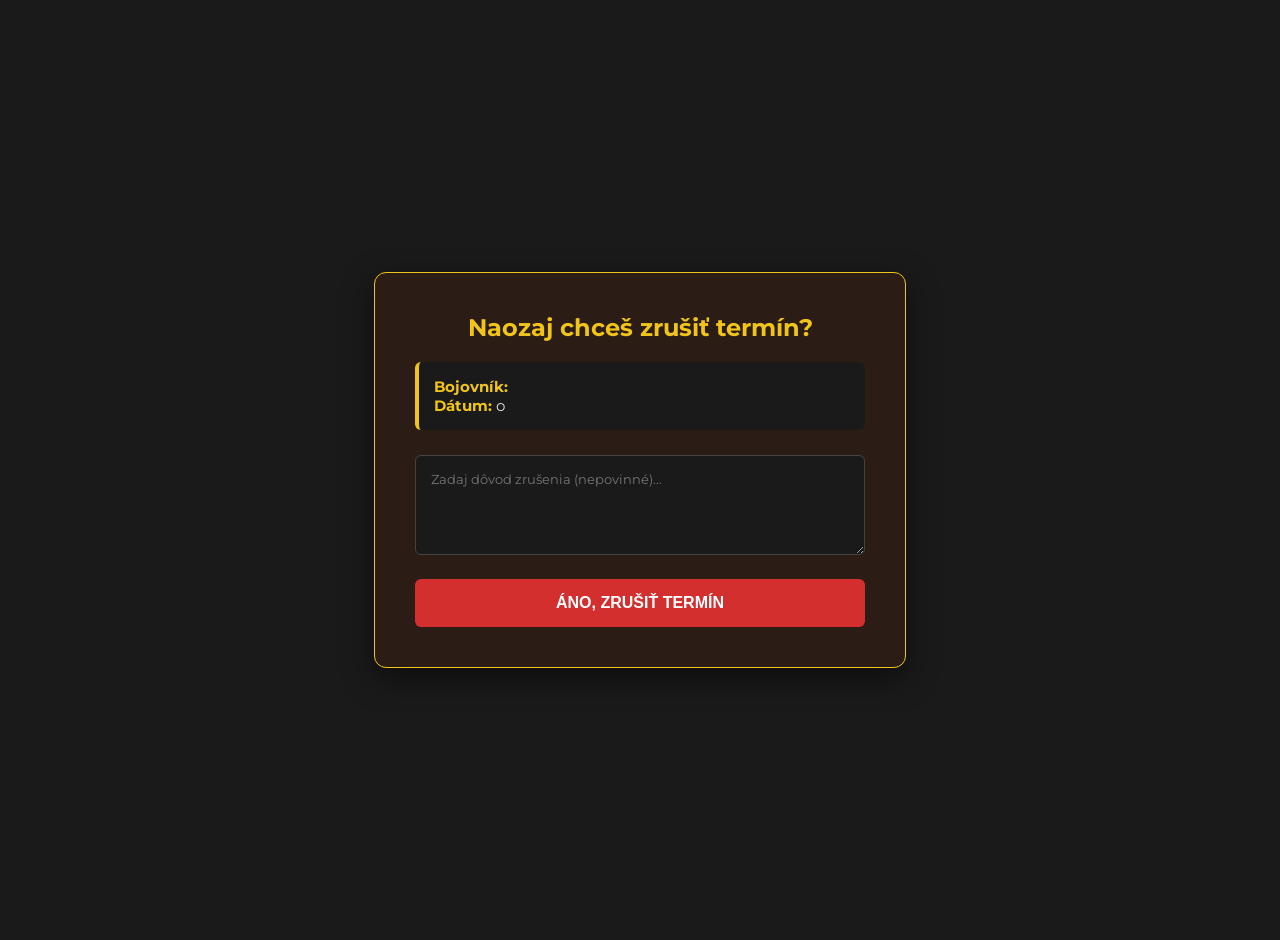
==== CancelPage.html @ 71ecc571 "razantne zmeny v kode, bug fixes atd" ====
<!DOCTYPE html>
<html lang="sk">
<head>
  <meta charset="UTF-8">
  <meta name="viewport" content="width=device-width, initial-scale=1.0">
  <title>Zrušenie termínu | Barbar Shop</title>
  <link href="https://fonts.googleapis.com/css2?family=Montserrat:wght@400;600;700&display=swap" rel="stylesheet">
  <style>
    body {
      font-family: 'Montserrat', sans-serif;
      background-color: #1a1a1a;
      color: #e0e0e0;
      margin: 0;
      padding: 20px;
      display: flex;
      justify-content: center;
      align-items: center;
      min-height: 100vh;
    }
    .card {
      background-color: #2b1d16;
      border: 1px solid #f0c419;
      border-radius: 12px;
      padding: 40px;
      max-width: 450px;
      width: 100%;
      box-shadow: 0 10px 30px rgba(0,0,0,0.5);
      text-align: center;
    }
    h2 {
      color: #f0c419;
      margin-top: 0;
    }
    .details {
      background-color: #1a1a1a;
      padding: 15px;
      border-radius: 6px;
      margin-bottom: 25px;
      text-align: left;
      font-size: 15px;
      border-left: 4px solid #f0c419;
    }
    .details b { color: #f0c419; }
    textarea {
      width: 100%;
      background-color: #1a1a1a;
      border: 1px solid #444;
      color: #fff;
      padding: 15px;
      border-radius: 6px;
      font-family: inherit;
      resize: vertical;
      min-height: 100px;
      box-sizing: border-box;
      margin-bottom: 20px;
    }
    textarea:focus {
      outline: none;
      border-color: #f0c419;
    }
    .btn {
      background-color: #d32f2f;
      color: white;
      border: none;
      padding: 15px 25px;
      font-size: 16px;
      font-weight: bold;
      border-radius: 6px;
      cursor: pointer;
      width: 100%;
      transition: background-color 0.3s;
    }
    .btn:hover { background-color: #b71c1c; }
  </style>
</head>
<body>
  <div class="card">
    <h2>Naozaj chceš zrušiť termín?</h2>
    
    <div class="details">
      <b>Bojovník:</b> <?= meno ?><br>
      <b>Dátum:</b> <?= datum ?> o <?= cas ?>
    </div>

    <form method="GET" action="<?= scriptUrl ?>" target="_top">
      <input type="hidden" name="action" value="executeCancel">
      <input type="hidden" name="id" value="<?= id ?>">
      <input type="hidden" name="role" value="<?= role ?>">
      
      <textarea name="dovod" placeholder="Zadaj dôvod zrušenia (nepovinné)..."></textarea>
      
      <button type="submit" class="btn">ÁNO, ZRUŠIŤ TERMÍN</button>
    </form>
  </div>
</body>
</html>
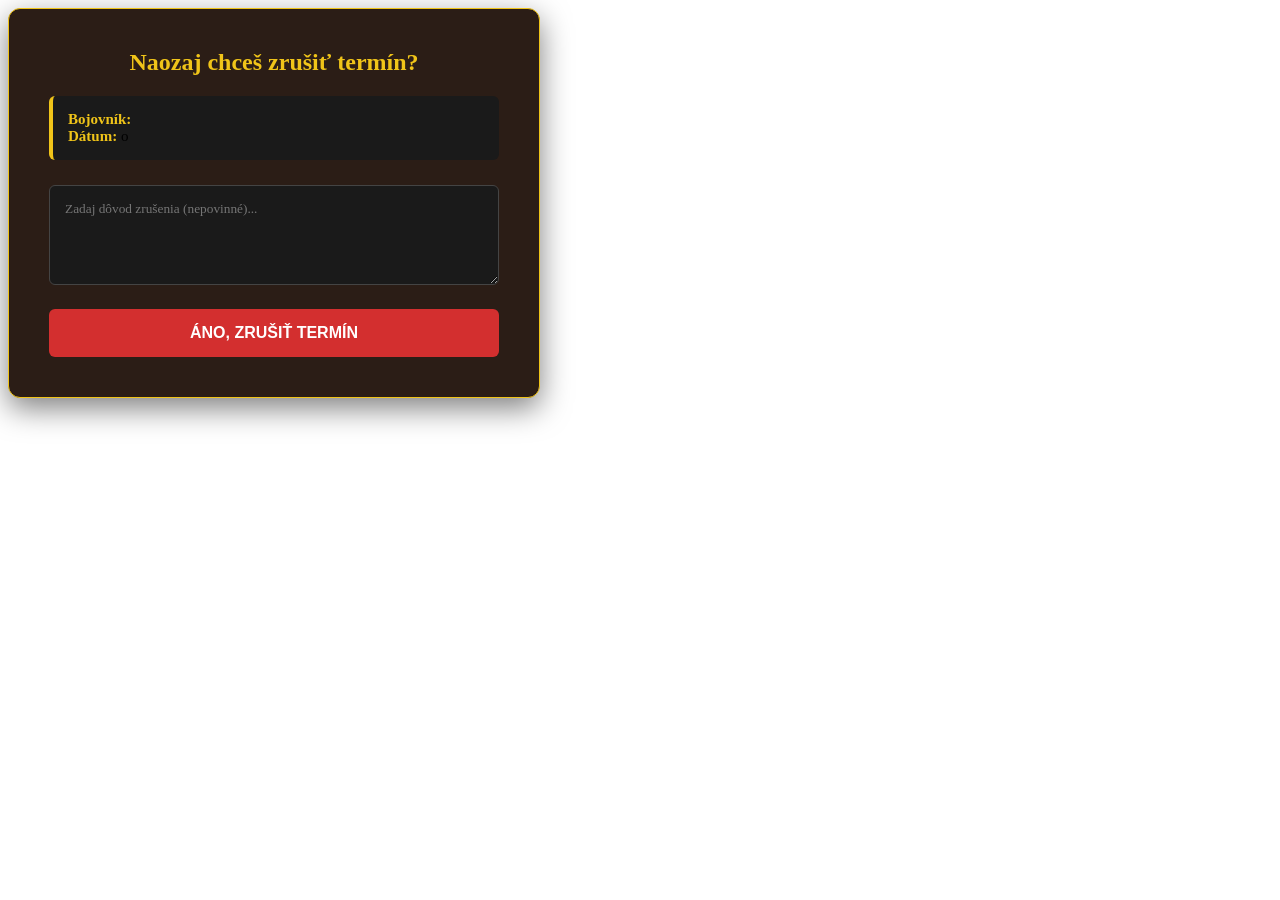
==== commit 3555cb3b: "archiv rezervacii, privacy stranka, lokalne fonty (Roboto), oprava vzorcov v bunkach Co-Authored-By:" ====
--- a/CancelPage.html
+++ b/CancelPage.html
@@ -4,10 +4,10 @@
   <meta charset="UTF-8">
   <meta name="viewport" content="width=device-width, initial-scale=1.0">
   <title>Zrušenie termínu | Barbar Shop</title>
-  <link href="https://fonts.googleapis.com/css2?family=Montserrat:wght@400;600;700&display=swap" rel="stylesheet">
   <style>
+    <?!= fontFaceCss ?>
     body {
-      font-family: 'Montserrat', sans-serif;
+      font-family: 'Roboto', 'Segoe UI', Helvetica, Arial, sans-serif;
       background-color: #1a1a1a;
       color: #e0e0e0;
       margin: 0;
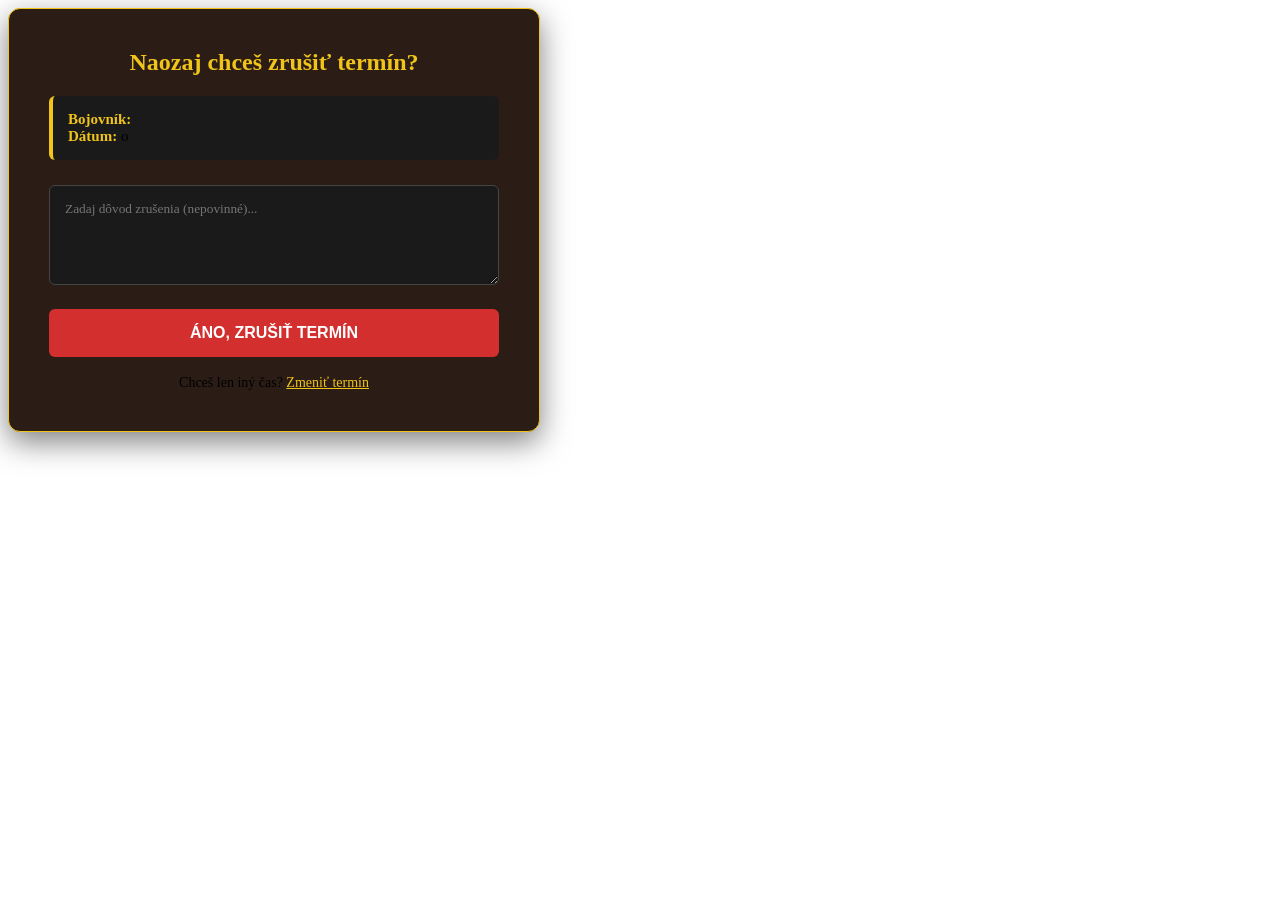
==== commit b34d53a3: "pridat do kalendara, zmena terminu, najblizsi volny termin, oznamy, statistiky - po potvrdeni odkaz " ====
--- a/CancelPage.html
+++ b/CancelPage.html
@@ -71,6 +71,9 @@
       transition: background-color 0.3s;
     }
     .btn:hover { background-color: #b71c1c; }
+    .alt { margin: 18px 0 0 0; font-size: 14px; }
+    .alt a { color: #f0c419; }
+    <?!= busyCss ?>
   </style>
 </head>
 <body>
@@ -89,8 +92,12 @@
       
       <textarea name="dovod" placeholder="Zadaj dôvod zrušenia (nepovinné)..."></textarea>
       
-      <button type="submit" class="btn">ÁNO, ZRUŠIŤ TERMÍN</button>
+      <button type="submit" class="btn" data-busy="RUŠÍM TERMÍN...">ÁNO, ZRUŠIŤ TERMÍN</button>
     </form>
+    <? if (typeof zmenaUrl !== 'undefined' && zmenaUrl) { ?>
+    <p class="alt">Chceš len iný čas? <a href="<?= zmenaUrl ?>" target="_top">Zmeniť termín</a></p>
+    <? } ?>
   </div>
+  <script><?!= busyJs ?></script>
 </body>
 </html>
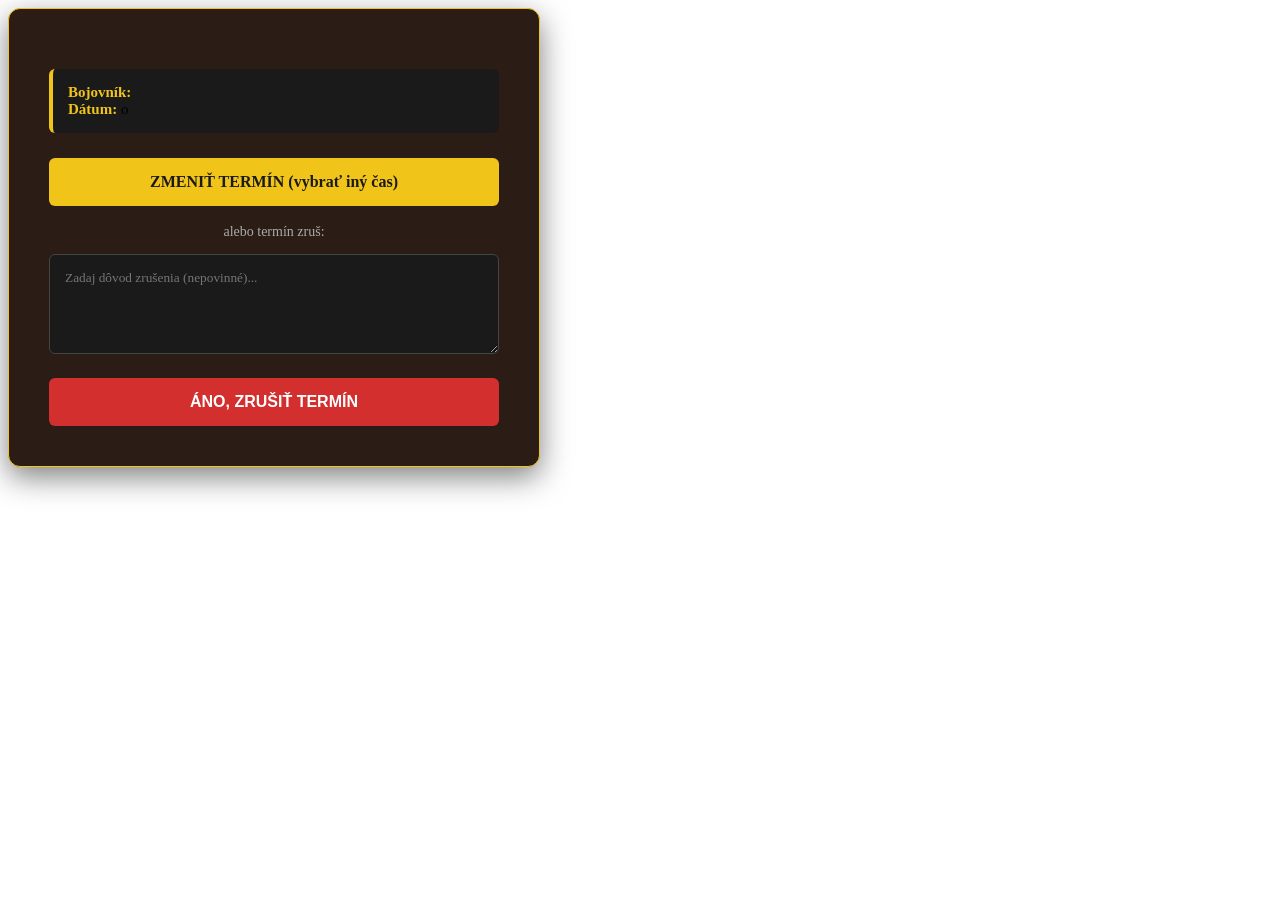
==== commit 02bb8e99: "okno po objednavke: jedno hlavne tlacidlo, uloz a posli hned, oznamy nad oboma stlpcami, miesto len " ====
--- a/CancelPage.html
+++ b/CancelPage.html
@@ -71,19 +71,38 @@
       transition: background-color 0.3s;
     }
     .btn:hover { background-color: #b71c1c; }
-    .alt { margin: 18px 0 0 0; font-size: 14px; }
-    .alt a { color: #f0c419; }
+    .btn-change {
+      display: block;
+      box-sizing: border-box;
+      width: 100%;
+      padding: 15px 25px;
+      background-color: #f0c419;
+      color: #1a1a1a;
+      font-size: 16px;
+      font-weight: bold;
+      text-decoration: none;
+      border-radius: 6px;
+      transition: background-color 0.3s;
+    }
+    .btn-change:hover { background-color: #d9b016; }
+    .or { margin: 18px 0 14px 0; font-size: 14px; color: #aaa; }
     <?!= busyCss ?>
   </style>
 </head>
 <body>
   <div class="card">
-    <h2>Naozaj chceš zrušiť termín?</h2>
+    <? const mozeZmenu = (typeof zmenaUrl !== 'undefined' && zmenaUrl); ?>
+    <h2><?= mozeZmenu ? 'Čo chceš s termínom?' : 'Naozaj chceš zrušiť termín?' ?></h2>
     
     <div class="details">
       <b>Bojovník:</b> <?= meno ?><br>
       <b>Dátum:</b> <?= datum ?> o <?= cas ?>
     </div>
+
+    <? if (mozeZmenu) { ?>
+    <a class="btn-change" href="<?= zmenaUrl ?>" target="_top">ZMENIŤ TERMÍN (vybrať iný čas)</a>
+    <p class="or">alebo termín zruš:</p>
+    <? } ?>
 
     <form method="GET" action="<?= scriptUrl ?>" target="_top">
       <input type="hidden" name="action" value="executeCancel">
@@ -94,9 +113,6 @@
       
       <button type="submit" class="btn" data-busy="RUŠÍM TERMÍN...">ÁNO, ZRUŠIŤ TERMÍN</button>
     </form>
-    <? if (typeof zmenaUrl !== 'undefined' && zmenaUrl) { ?>
-    <p class="alt">Chceš len iný čas? <a href="<?= zmenaUrl ?>" target="_top">Zmeniť termín</a></p>
-    <? } ?>
   </div>
   <script><?!= busyJs ?></script>
 </body>
